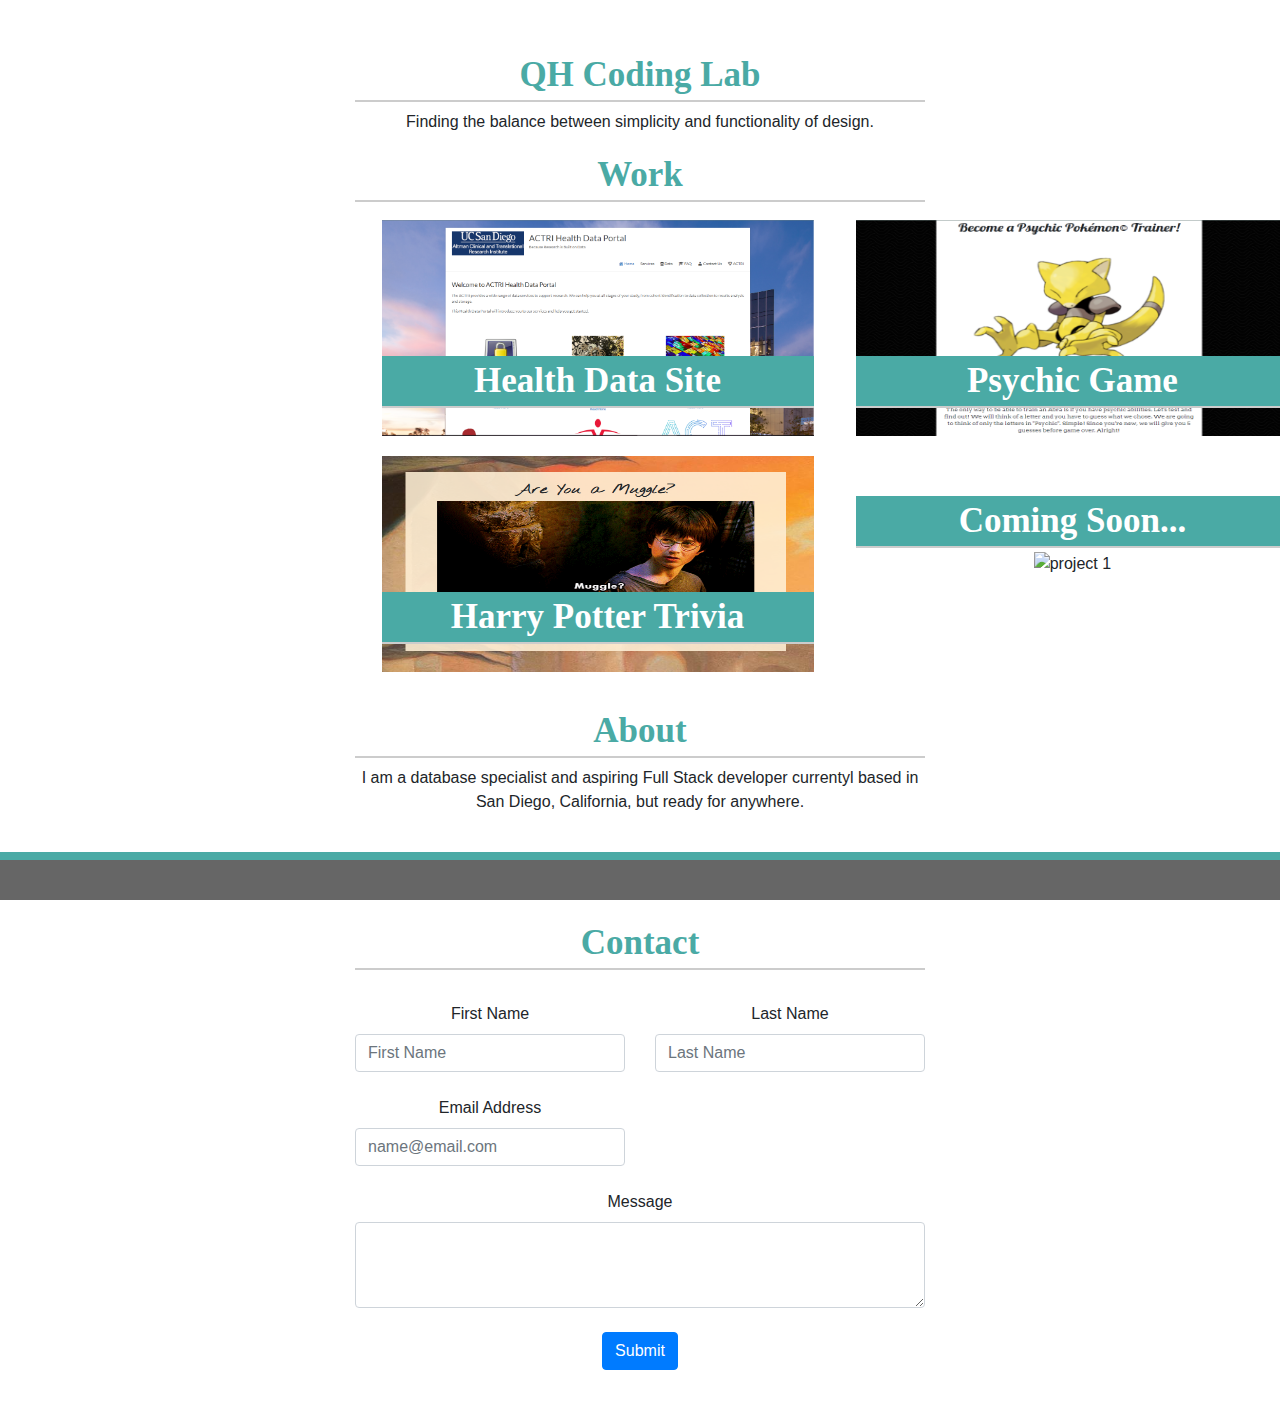
==== index.html @ 9c772b43 "added previous portfolio and trimmed extra pages and coding to be simple and concise" ====
<!DOCTYPE html>
<html lang="en">

<head>
    <!--meta tags -->
    <meta charset="utf-8">
    <meta name="viewport" content="width=device-width, initial-scale=1, shrink-to-fit=yes">
    <!--Bootstrap link-->
    <link rel="stylesheet" href="https://stackpath.bootstrapcdn.com/bootstrap/4.3.1/css/bootstrap.min.css"integrity="sha384-ggOyR0iXCbMQv3Xipma34MD+dH/1fQ784/j6cY/iJTQUOhcWr7x9JvoRxT2MZw1T" crossorigin="anonymous">
    <!--font awesome-->
    <script src="https://kit.fontawesome.com/ea7c971eee.js"></script>
    <!--Link to css file-->
    <link rel="stylesheet" href="css/style.css">

    <title>Quinlan Hampton</title>
</head>

<body class="background">    
<!--main part-->
    <article class="container main">

        <!--blank-->
        <div class="row"></div>

        <!--header-->
        <div class="row" id= "box">
            <div class="col-md-offset-1 col-md-12">
                <h2>QH Coding Lab</h2>
            </div>
        </div>
        <div class="row">
            <div class="col-md-offset-1 col-md-12">
                <p>Finding the balance between simplicity and functionality of design.</p>
            </div>
        </div>

        <!--work-->
        <div class="row" id= "box">
            <div class="col-md-offset-1 col-md-12" id="work">
                <h2> Work </h2>
                <!--portfolio grid-->
                <div class="row">
                    <div class="col-md-12">
                        <div class="inner-grid">

                            <div class="project">
                                <img src="images/health-data.PNG" alt="Health Data Site" height="216" width="400" />
                                <a href="https://healthdata.ucsd.edu/" target= "_blank">
                                    <h2>Health Data Site</h2>
                                </a>
                            </div>

                            <div class="project">
                                <img src="images/psychic-game.png" alt="Psychic Game" height="216" width="400" />
                                <a href="https://qhampton.github.io/psychic-game" target= "_blank">
                                <h2>Psychic Game</h2>
                                </a>
                            </div>

                            <div class="row">
                                <div class="col-md-12">
                                    <div class="project">

                                        <img src="images/hp-trivia-2.png" alt="Trivia Game" height="216" width="400" />
                                        <a href="https://qhampton.github.io/trivia-game" target= "_blank">
                                        <h2>Harry Potter Trivia</h2>
                                        </a>
                                    </div>

                                    <div class="project">
                                        <img src="https://picsum.photos/400/200/" alt="project 1" />
                                        <h2>Coming Soon...</h2>
                                    </div>
                                </div>
                            </div>
                        </div>
                        <!--blank-->
                        <div class="row"></div>
                        <br>
                    </div>
                </div>

                <!--About-->
                <div class="row" id= "box">
                    <div class="col-md-offset-1 col-md-12" id = "about">
                        <h2>About</h2>
                        <p>I am a database specialist and aspiring Full Stack developer currentyl based in San Diego,
                            California, but ready for anywhere.</p><br>
                        <p>My design and athestic derives from my love of games, from video - table top, the excitment
                            of trying new foods, and the pursuit of </p>
                    </div>
                </div>

                <!--Contact-->
                <div class="row" id= "box">
                    <div class="col-md-offset-1 col-md-12" id ="contact">
                        <h2>Contact</h2>
                        <form>
                            <div class="form-group">
                                <br>
                                <!--first name-->
                                <div class="row">
                                    <div class="col-sm-offset-2 col-sm-6">
                                        <label for="firstname">First Name</label>
                                        <input type="firstname" class="form-control" id="firstname"
                                            placeholder="First Name">
                                    </div>
                                    <!--last name-->
                                    <div class="col-sm-offset-2 col-sm-6">
                                        <label for="lastname">Last Name</label>
                                        <input type="lastname" class="form-control" id="lastname"
                                            placeholder="Last Name">
                                    </div>
                                </div>
                                <br>
                                <!--email-->
                                <div class="row">
                                    <div class="col-sm-offset-2 col-sm-6">
                                        <label for="exampleInputEmail1">Email Address</label>
                                        <input type="email" class="form-control" id="exampleInputEmail1"
                                            aria-describedby="emailHelp" placeholder="name@email.com">
                                    </div>
                                </div>
                                <br>
                                <!--message-->
                                <div class="row">
                                    <div class="col-md-offset-1 col-md-12">
                                        <label for="message">Message</label>
                                        <textarea class="form-control" id="message" rows="3"></textarea>
                                    </div>
                                </div>
                                <br>
                                <button type="submit" class="btn btn-primary">Submit</button>
                                <!--blank-->
                                <div class="row"></div>
                                <br>
                        </form>
                    </div>
                </div>

    <footer>
        <a href="https://github.com/qhampton/" target= "_blank"><i class="fab fa-github-square fa-3x"></i></a>

        <a href="https://www.linkedin.com/in/quinlan-hampton-84290a126" target= "_blank"><i
                class="fab fa-linkedin fa-3x"></i></a>

        <a href="#contact" target= "_blank"><i class="fas fa-envelope fa-3x"></i></a>
    </footer>
</article>
</body>
<!--Bootstrap JS-->
    <script src="https://code.jquery.com/jquery-3.3.1.slim.min.js" integrity="sha384-q8i/X+965DzO0rT7abK41JStQIAqVgRVzpbzo5smXKp4YfRvH+8abtTE1Pi6jizo" crossorigin="anonymous">
    </script>
    <script src="https://cdnjs.cloudflare.com/ajax/libs/popper.js/1.14.7/umd/popper.min.js" integrity="sha384-UO2eT0CpHqdSJQ6hJty5KVphtPhzWj9WO1clHTMGa3JDZwrnQq4sF86dIHNDz0W1" crossorigin="anonymous">
    </script>
    <script src="https://stackpath.bootstrapcdn.com/bootstrap/4.3.1/js/bootstrap.min.js" integrity="sha384-JjSmVgyd0p3pXB1rRibZUAYoIIy6OrQ6VrjIEaFf/nJGzIxFDsf4x0xIM+B07jRM" crossorigin="anonymous">
    </script>
</html>
---- css/style.css ----
h1 {
    display: inline-block;
    position: relative;
    left: 0;
    margin-left: 150px;
    height: 100%;
    width: 200px;
    background-color: #4aaaa5;
    color: #ffffff;
    size: 100px;
    line-height: 60px;
    text-align: center;
    font-size: 22px;
    font-family: 'Georgia', Times, Times New Roman, serif;
}

ul {
    margin-right: 50px;
    float: right;
    height: 100%;
    text-align: center;
}

/*main css for all pages*/
.background {
    background-repeat: repeat;
    background-color: #white;
    font-family: 'Arial', 'Helvetica Neue', Helvetica, sans-serif;
}

.main {
    margin: 50px auto 0px;
    height: auto;
    width: 600px;
    text-align: center;
    position: relative;
}

h2 {
    font-family: 'Georgia', Times, Times New Roman, serif;
    color: #4aaaa5;
    border-bottom: 2px solid #cccccc;
    font-size: 35px;
    font-weight: bolder;
    line-height: 50px;
}

/*about me css*/
h3 {
    padding-top: 10px;
    padding-bottom: 3px;
    font-weight: bolder;
    line-height: 10px;
    font-size: 20px;
}

section {
    float: left;
    display: inline-block;
    padding: 0px 10px 10px 10px;
}


/*for 
portfolio grid*/
.inner-grid {
    /* display: block; */
    /* margin: auto; */
    width: 960px;
}

.project {
    display: inline-block;
    position: relative;
    width: 45%;
    margin: 10px 2%;
}

.project img {
    width: 100%;
}

.project h2 {
    position: absolute;
    bottom: 20px;
    background-color: #4aaaa5;
    width: 100%;
    color: #ffffff;
    text-align: center;
} 

footer {
    position: fixed;
    z-index: 2;
    left: 0;
    bottom: 0;
    width: 100%;
    padding: 20px;
    text-align: center;
    border-top: 8px solid #4aaaa5;
    background-color: #666666;
    color: #ffffff;
} 

@media screen and (max-width: 980px) {
    .container{}
    nav{}
    h1{}
    ul{}
    li{}
    body{}
    main{}
    h2{}
    h3{}
    section{}
    div{}
    .inner grid{}
    .project{}
    .project img{}
    .project h2{}
    button{}
    footer{}
}

@media screen and (max-width: 768px) {
    .container{}
    nav{}
    h1{}
    ul{}
    li{}
    body{}
    main{}
    h2{}
    h3{}
    section{}
    div{}
    .inner grid{}
    .project{
        border: 1px solid red; 
        margin:auto;
        display: block;
        width: 80%;
    }
    .project img{}
    .project h2{}
    button{}
    footer{}
}

@media screen and (max-width: 640px) {
    .container{}
    nav{}
    h1{}
    ul{}
    li{}
    body{}
    main{}
    h2{}
    h3{}
    section{}
    div{}
    .inner grid{}
    .project{
        margin:auto;
        float: none;
        display: block;
        width: 300px;
    }
    .project img{}
    .project h2{}
    button{}
    footer{}
}
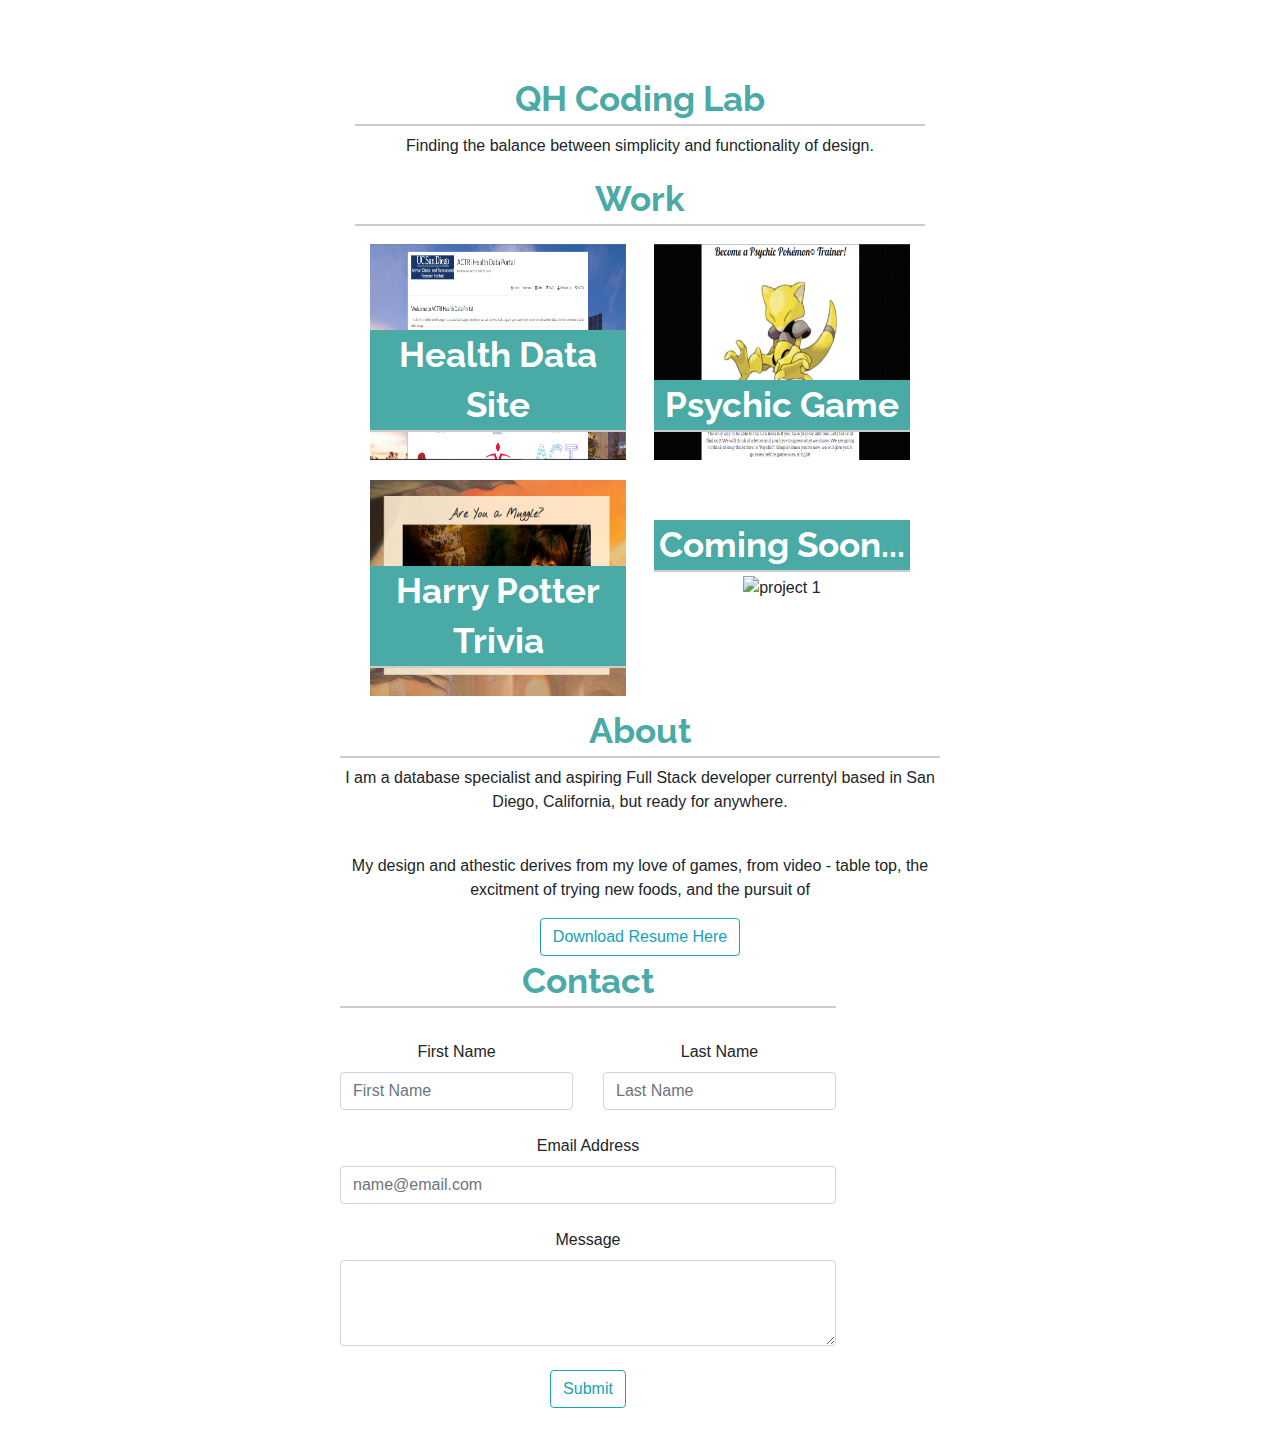
==== commit fda8662b: "removed footer and put nav bar with icons, added resume button, centered content, changed font" ====
--- a/index.html
+++ b/index.html
@@ -6,7 +6,10 @@
     <meta charset="utf-8">
     <meta name="viewport" content="width=device-width, initial-scale=1, shrink-to-fit=yes">
     <!--Bootstrap link-->
-    <link rel="stylesheet" href="https://stackpath.bootstrapcdn.com/bootstrap/4.3.1/css/bootstrap.min.css"integrity="sha384-ggOyR0iXCbMQv3Xipma34MD+dH/1fQ784/j6cY/iJTQUOhcWr7x9JvoRxT2MZw1T" crossorigin="anonymous">
+    <link rel="stylesheet" href="https://stackpath.bootstrapcdn.com/bootstrap/4.3.1/css/bootstrap.min.css"
+        integrity="sha384-ggOyR0iXCbMQv3Xipma34MD+dH/1fQ784/j6cY/iJTQUOhcWr7x9JvoRxT2MZw1T" crossorigin="anonymous">
+    <!--Google fons-->
+    <link href="https://fonts.googleapis.com/css?family=Raleway&display=swap" rel="stylesheet">
     <!--font awesome-->
     <script src="https://kit.fontawesome.com/ea7c971eee.js"></script>
     <!--Link to css file-->
@@ -15,55 +18,67 @@
     <title>Quinlan Hampton</title>
 </head>
 
-<body class="background">    
-<!--main part-->
+<body class="background">
+    <ul class="nav justify-content-end">
+        <li class="nav-item">
+            <a class="navbar-link" href="https://github.com/qhampton/" target="_blank"><i
+                    class="fab fa-github-square fa-2x"></i></a></a>
+        </li>
+        <li class="nav-item">
+            <a class="navbar-link" href="https://www.linkedin.com/in/quinlan-hampton-84290a126" target="_blank"><i
+                    class="fab fa-linkedin fa-2x"></i></a>
+        </li>
+        <li class="nav-item">
+            <a class="navbar-link" href="#contact" target="_blank"><i class="fas fa-envelope fa-2x"></i></a>
+        </li>
+    </ul>
+    <!--main part-->
     <article class="container main">
-
         <!--blank-->
         <div class="row"></div>
 
         <!--header-->
-        <div class="row" id= "box">
-            <div class="col-md-offset-1 col-md-12">
+        <div class="row" id="box">
+            <div class="col-offset-1 col-12">
                 <h2>QH Coding Lab</h2>
             </div>
         </div>
         <div class="row">
-            <div class="col-md-offset-1 col-md-12">
+            <div class="col-offset-1 col-12">
                 <p>Finding the balance between simplicity and functionality of design.</p>
             </div>
         </div>
 
         <!--work-->
-        <div class="row" id= "box">
-            <div class="col-md-offset-1 col-md-12" id="work">
+        <div class="row" id="box">
+            <div class="col-12" id="work">
                 <h2> Work </h2>
                 <!--portfolio grid-->
                 <div class="row">
-                    <div class="col-md-12">
-                        <div class="inner-grid">
+                    <div class="col-12">
+                        <!-- <div class="inner-grid"> -->
 
                             <div class="project">
                                 <img src="images/health-data.PNG" alt="Health Data Site" height="216" width="400" />
-                                <a href="https://healthdata.ucsd.edu/" target= "_blank">
+                                <a href="https://healthdata.ucsd.edu/" target="_blank">
                                     <h2>Health Data Site</h2>
                                 </a>
                             </div>
 
                             <div class="project">
                                 <img src="images/psychic-game.png" alt="Psychic Game" height="216" width="400" />
-                                <a href="https://qhampton.github.io/psychic-game" target= "_blank">
-                                <h2>Psychic Game</h2>
+                                <a href="https://qhampton.github.io/psychic-game" target="_blank">
+                                    <h2>Psychic Game</h2>
                                 </a>
                             </div>
 
                             <div class="row">
-                                <div class="col-md-12">
+                                <div class="col-12">
                                     <div class="project">
 
                                         <img src="images/hp-trivia-2.png" alt="Trivia Game" height="216" width="400" />
-                                        <a href="https://qhampton.github.io/trivia-game" target= "_blank">
-                                        <h2>Harry Potter Trivia</h2>
+                                        <a href="https://qhampton.github.io/trivia-game" target="_blank">
+                                            <h2>Harry Potter Trivia</h2>
                                         </a>
                                     </div>
 
@@ -81,32 +96,33 @@
                 </div>
 
                 <!--About-->
-                <div class="row" id= "box">
-                    <div class="col-md-offset-1 col-md-12" id = "about">
+                <div class="row" id="box">
+                    <div class="col-offset-1 col-12" id="about">
                         <h2>About</h2>
                         <p>I am a database specialist and aspiring Full Stack developer currentyl based in San Diego,
                             California, but ready for anywhere.</p><br>
                         <p>My design and athestic derives from my love of games, from video - table top, the excitment
                             of trying new foods, and the pursuit of </p>
+                        <button type="button" class="btn btn-outline-info">Download Resume Here</button>
                     </div>
                 </div>
 
                 <!--Contact-->
-                <div class="row" id= "box">
-                    <div class="col-md-offset-1 col-md-12" id ="contact">
+                <div class="row" id="box">
+                    <div class="col-offset-1 col-12" id="contact">
                         <h2>Contact</h2>
                         <form>
                             <div class="form-group">
                                 <br>
                                 <!--first name-->
                                 <div class="row">
-                                    <div class="col-sm-offset-2 col-sm-6">
+                                    <div class="col-sm-offset-1 col-sm-6">
                                         <label for="firstname">First Name</label>
                                         <input type="firstname" class="form-control" id="firstname"
                                             placeholder="First Name">
                                     </div>
                                     <!--last name-->
-                                    <div class="col-sm-offset-2 col-sm-6">
+                                    <div class="col-sm-offset-1 col-sm-6">
                                         <label for="lastname">Last Name</label>
                                         <input type="lastname" class="form-control" id="lastname"
                                             placeholder="Last Name">
@@ -115,7 +131,7 @@
                                 <br>
                                 <!--email-->
                                 <div class="row">
-                                    <div class="col-sm-offset-2 col-sm-6">
+                                    <div class="col-offset-1 col-12">
                                         <label for="exampleInputEmail1">Email Address</label>
                                         <input type="email" class="form-control" id="exampleInputEmail1"
                                             aria-describedby="emailHelp" placeholder="name@email.com">
@@ -124,35 +140,30 @@
                                 <br>
                                 <!--message-->
                                 <div class="row">
-                                    <div class="col-md-offset-1 col-md-12">
+                                    <div class="col-offset-1 col-12">
                                         <label for="message">Message</label>
                                         <textarea class="form-control" id="message" rows="3"></textarea>
                                     </div>
                                 </div>
                                 <br>
-                                <button type="submit" class="btn btn-primary">Submit</button>
+                                <button type="submit" class="btn btn-outline-info">Submit</button>
                                 <!--blank-->
                                 <div class="row"></div>
                                 <br>
                         </form>
                     </div>
                 </div>
-
-    <footer>
-        <a href="https://github.com/qhampton/" target= "_blank"><i class="fab fa-github-square fa-3x"></i></a>
-
-        <a href="https://www.linkedin.com/in/quinlan-hampton-84290a126" target= "_blank"><i
-                class="fab fa-linkedin fa-3x"></i></a>
-
-        <a href="#contact" target= "_blank"><i class="fas fa-envelope fa-3x"></i></a>
-    </footer>
-</article>
+    </article>
 </body>
 <!--Bootstrap JS-->
-    <script src="https://code.jquery.com/jquery-3.3.1.slim.min.js" integrity="sha384-q8i/X+965DzO0rT7abK41JStQIAqVgRVzpbzo5smXKp4YfRvH+8abtTE1Pi6jizo" crossorigin="anonymous">
-    </script>
-    <script src="https://cdnjs.cloudflare.com/ajax/libs/popper.js/1.14.7/umd/popper.min.js" integrity="sha384-UO2eT0CpHqdSJQ6hJty5KVphtPhzWj9WO1clHTMGa3JDZwrnQq4sF86dIHNDz0W1" crossorigin="anonymous">
-    </script>
-    <script src="https://stackpath.bootstrapcdn.com/bootstrap/4.3.1/js/bootstrap.min.js" integrity="sha384-JjSmVgyd0p3pXB1rRibZUAYoIIy6OrQ6VrjIEaFf/nJGzIxFDsf4x0xIM+B07jRM" crossorigin="anonymous">
-    </script>
+<script src="https://code.jquery.com/jquery-3.3.1.slim.min.js"
+    integrity="sha384-q8i/X+965DzO0rT7abK41JStQIAqVgRVzpbzo5smXKp4YfRvH+8abtTE1Pi6jizo" crossorigin="anonymous">
+</script>
+<script src="https://cdnjs.cloudflare.com/ajax/libs/popper.js/1.14.7/umd/popper.min.js"
+    integrity="sha384-UO2eT0CpHqdSJQ6hJty5KVphtPhzWj9WO1clHTMGa3JDZwrnQq4sF86dIHNDz0W1" crossorigin="anonymous">
+</script>
+<script src="https://stackpath.bootstrapcdn.com/bootstrap/4.3.1/js/bootstrap.min.js"
+    integrity="sha384-JjSmVgyd0p3pXB1rRibZUAYoIIy6OrQ6VrjIEaFf/nJGzIxFDsf4x0xIM+B07jRM" crossorigin="anonymous">
+</script>
+
 </html>--- a/css/style.css
+++ b/css/style.css
@@ -1,30 +1,14 @@
-h1 {
-    display: inline-block;
-    position: relative;
-    left: 0;
-    margin-left: 150px;
-    height: 100%;
-    width: 200px;
-    background-color: #4aaaa5;
-    color: #ffffff;
-    size: 100px;
-    line-height: 60px;
-    text-align: center;
-    font-size: 22px;
-    font-family: 'Georgia', Times, Times New Roman, serif;
+nav{
+    background-color: white;
 }
 
-ul {
-    margin-right: 50px;
-    float: right;
-    height: 100%;
-    text-align: center;
+.navbar-link{
+    padding: 15px 5px;
 }
 
-/*main css for all pages*/
 .background {
     background-repeat: repeat;
-    background-color: #white;
+    background-color: white;
     font-family: 'Arial', 'Helvetica Neue', Helvetica, sans-serif;
 }
 
@@ -36,8 +20,24 @@
     position: relative;
 }
 
+h1 {
+    display: inline-block;
+    position: relative;
+    left: 0;
+    margin-left: 150px;
+    height: 100%;
+    width: 200px;
+    background-color: #4aaaa5;
+    color: #ffffff;
+    /* size: 100px; */
+    line-height: 60px;
+    text-align: center;
+    font-size: 22px;
+    font-family: 'Raleway', sans-serif;
+}
+
 h2 {
-    font-family: 'Georgia', Times, Times New Roman, serif;
+    font-family: 'Raleway', sans-serif;
     color: #4aaaa5;
     border-bottom: 2px solid #cccccc;
     font-size: 35px;
@@ -55,7 +55,6 @@
 }
 
 section {
-    float: left;
     display: inline-block;
     padding: 0px 10px 10px 10px;
 }
@@ -64,8 +63,6 @@
 /*for 
 portfolio grid*/
 .inner-grid {
-    /* display: block; */
-    /* margin: auto; */
     width: 960px;
 }
 
@@ -102,72 +99,21 @@
     color: #ffffff;
 } 
 
-@media screen and (max-width: 980px) {
-    .container{}
-    nav{}
-    h1{}
-    ul{}
-    li{}
-    body{}
-    main{}
-    h2{}
-    h3{}
-    section{}
-    div{}
-    .inner grid{}
-    .project{}
-    .project img{}
-    .project h2{}
-    button{}
-    footer{}
-}
+
 
 @media screen and (max-width: 768px) {
-    .container{}
-    nav{}
-    h1{}
-    ul{}
-    li{}
-    body{}
-    main{}
-    h2{}
-    h3{}
-    section{}
-    div{}
-    .inner grid{}
     .project{
-        border: 1px solid red; 
         margin:auto;
         display: block;
         width: 80%;
     }
-    .project img{}
-    .project h2{}
-    button{}
-    footer{}
 }
 
 @media screen and (max-width: 640px) {
-    .container{}
-    nav{}
-    h1{}
-    ul{}
-    li{}
-    body{}
-    main{}
-    h2{}
-    h3{}
-    section{}
-    div{}
-    .inner grid{}
     .project{
         margin:auto;
         float: none;
         display: block;
         width: 300px;
     }
-    .project img{}
-    .project h2{}
-    button{}
-    footer{}
 }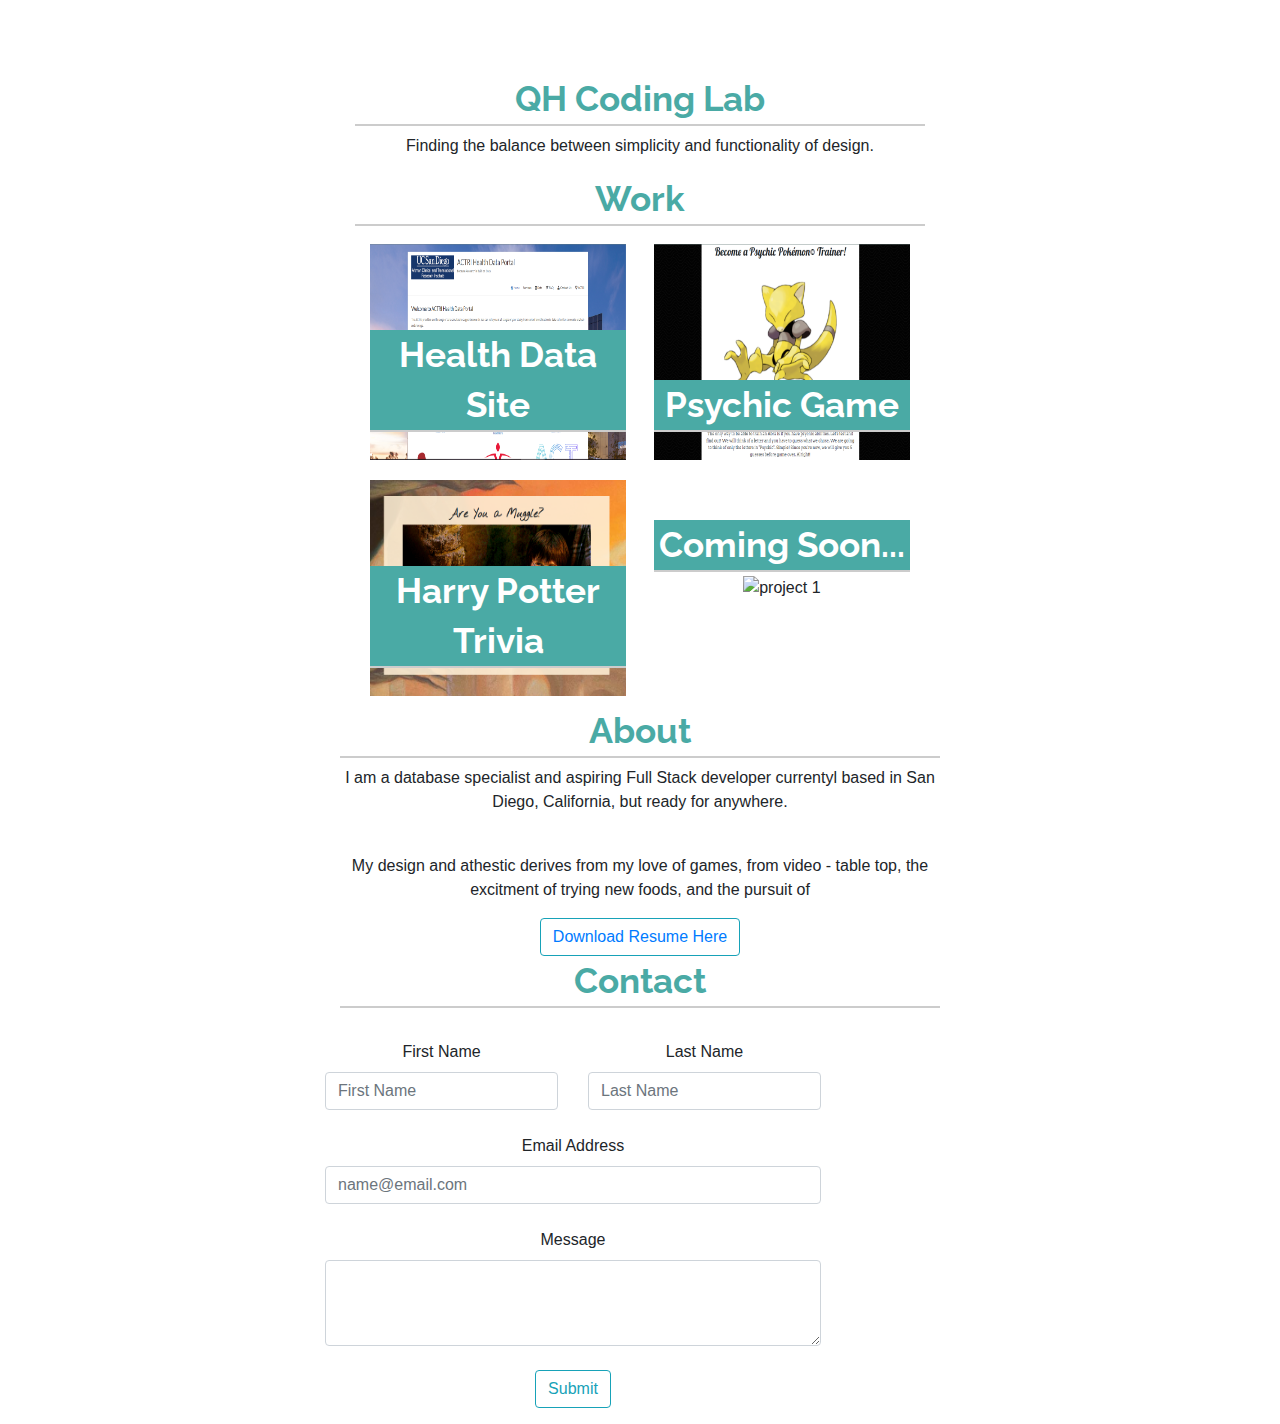
==== commit e4e33bf9: "updated and added resume to page with working button" ====
--- a/index.html
+++ b/index.html
@@ -22,7 +22,7 @@
     <ul class="nav justify-content-end">
         <li class="nav-item">
             <a class="navbar-link" href="https://github.com/qhampton/" target="_blank"><i
-                    class="fab fa-github-square fa-2x"></i></a></a>
+                    class="fab fa-github-square fa-2x"></i></a>
         </li>
         <li class="nav-item">
             <a class="navbar-link" href="https://www.linkedin.com/in/quinlan-hampton-84290a126" target="_blank"><i
@@ -38,7 +38,7 @@
         <div class="row"></div>
 
         <!--header-->
-        <div class="row" id="box">
+        <div class="row">
             <div class="col-offset-1 col-12">
                 <h2>QH Coding Lab</h2>
             </div>
@@ -50,7 +50,7 @@
         </div>
 
         <!--work-->
-        <div class="row" id="box">
+        <div class="row">
             <div class="col-12" id="work">
                 <h2> Work </h2>
                 <!--portfolio grid-->
@@ -58,101 +58,102 @@
                     <div class="col-12">
                         <!-- <div class="inner-grid"> -->
 
-                            <div class="project">
-                                <img src="images/health-data.PNG" alt="Health Data Site" height="216" width="400" />
-                                <a href="https://healthdata.ucsd.edu/" target="_blank">
-                                    <h2>Health Data Site</h2>
-                                </a>
-                            </div>
+                        <div class="project">
+                            <img src="images/health-data.PNG" alt="Health Data Site" height="216" width="400" />
+                            <a href="https://healthdata.ucsd.edu/" target="_blank">
+                                <h2>Health Data Site</h2>
+                            </a>
+                        </div>
 
-                            <div class="project">
-                                <img src="images/psychic-game.png" alt="Psychic Game" height="216" width="400" />
-                                <a href="https://qhampton.github.io/psychic-game" target="_blank">
-                                    <h2>Psychic Game</h2>
-                                </a>
-                            </div>
+                        <div class="project">
+                            <img src="images/psychic-game.png" alt="Psychic Game" height="216" width="400" />
+                            <a href="https://qhampton.github.io/psychic-game" target="_blank">
+                                <h2>Psychic Game</h2>
+                            </a>
+                        </div>
 
-                            <div class="row">
-                                <div class="col-12">
-                                    <div class="project">
+                        <div class="row">
+                            <div class="col-12">
+                                <div class="project">
 
-                                        <img src="images/hp-trivia-2.png" alt="Trivia Game" height="216" width="400" />
-                                        <a href="https://qhampton.github.io/trivia-game" target="_blank">
-                                            <h2>Harry Potter Trivia</h2>
-                                        </a>
-                                    </div>
+                                    <img src="images/hp-trivia-2.png" alt="Trivia Game" height="216" width="400" />
+                                    <a href="https://qhampton.github.io/trivia-game" target="_blank">
+                                        <h2>Harry Potter Trivia</h2>
+                                    </a>
+                                </div>
 
-                                    <div class="project">
-                                        <img src="https://picsum.photos/400/200/" alt="project 1" />
-                                        <h2>Coming Soon...</h2>
-                                    </div>
+                                <div class="project">
+                                    <img src="https://picsum.photos/400/200/" height="216" width="400" alt="project 1" />
+                                    <h2>Coming Soon...</h2>
                                 </div>
                             </div>
+                        </div>
+                    </div>
+                    <!--blank-->
+                    <div class="row"></div>
+                    <br>
+                </div>
+            </div>
+
+            <!--About-->
+            <div class="row">
+                <div class="col-offset-1 col-12" id="about">
+                    <h2>About</h2>
+                    <p>I am a database specialist and aspiring Full Stack developer currentyl based in San Diego,
+                        California, but ready for anywhere.</p><br>
+                    <p>My design and athestic derives from my love of games, from video - table top, the excitment
+                        of trying new foods, and the pursuit of </p>
+                    <button type="button" class="btn btn-outline-info"> <a href="images/Quinlan_Hampton_Resume_2019.pdf" target="_blank">Download Resume Here</a></button>
+                </div>
+            </div>
+
+            <!--Contact-->
+            <div class="row">
+                <div class="col-offset-1 col-12" id="contact">
+                    <h2>Contact</h2>
+                </div>
+                <form>
+                    <div class="form-group">
+                        <br>
+                        <!--first name-->
+                        <div class="row">
+                            <div class="col-offset-2 col-6"> <label for="firstname">First Name</label>
+                                <input type="input" class="form-control" id="firstname" placeholder="First Name">
+                            </div>
+                            <!--last name-->
+                            <div class="col-sm-6">
+                                <label for="lastname">Last Name</label>
+                                <input type="input" class="form-control" id="lastname" placeholder="Last Name">
+                            </div>
+                        </div>
+                        <br>
+                        <!--email-->
+                        <div class="row">
+                            <div class="col-offset-1 col-12" id="contact">
+                                <label for="exampleInputEmail1">Email Address</label>
+                                <input type="email" class="form-control" id="exampleInputEmail1"
+                                    aria-describedby="emailHelp" placeholder="name@email.com">
+                            </div>
+                        </div>
+                        <br>
+                        <!--message-->
+                        <div class="row">
+                            <div class="col-offset-1 col-12" id="contact">
+                                <label for="message">Message</label>
+                                <textarea class="form-control" id="message" rows="3"></textarea>
+                            </div>
+                        </div>
+                        <br>
+                        <div class="row">
+                            <div class="col-offset-1 col-12" id="contact">
+                        <button type="submit" class="btn btn-outline-info">Submit</button>
                         </div>
                         <!--blank-->
                         <div class="row"></div>
                         <br>
-                    </div>
-                </div>
-
-                <!--About-->
-                <div class="row" id="box">
-                    <div class="col-offset-1 col-12" id="about">
-                        <h2>About</h2>
-                        <p>I am a database specialist and aspiring Full Stack developer currentyl based in San Diego,
-                            California, but ready for anywhere.</p><br>
-                        <p>My design and athestic derives from my love of games, from video - table top, the excitment
-                            of trying new foods, and the pursuit of </p>
-                        <button type="button" class="btn btn-outline-info">Download Resume Here</button>
-                    </div>
-                </div>
-
-                <!--Contact-->
-                <div class="row" id="box">
-                    <div class="col-offset-1 col-12" id="contact">
-                        <h2>Contact</h2>
-                        <form>
-                            <div class="form-group">
-                                <br>
-                                <!--first name-->
-                                <div class="row">
-                                    <div class="col-sm-offset-1 col-sm-6">
-                                        <label for="firstname">First Name</label>
-                                        <input type="firstname" class="form-control" id="firstname"
-                                            placeholder="First Name">
-                                    </div>
-                                    <!--last name-->
-                                    <div class="col-sm-offset-1 col-sm-6">
-                                        <label for="lastname">Last Name</label>
-                                        <input type="lastname" class="form-control" id="lastname"
-                                            placeholder="Last Name">
-                                    </div>
-                                </div>
-                                <br>
-                                <!--email-->
-                                <div class="row">
-                                    <div class="col-offset-1 col-12">
-                                        <label for="exampleInputEmail1">Email Address</label>
-                                        <input type="email" class="form-control" id="exampleInputEmail1"
-                                            aria-describedby="emailHelp" placeholder="name@email.com">
-                                    </div>
-                                </div>
-                                <br>
-                                <!--message-->
-                                <div class="row">
-                                    <div class="col-offset-1 col-12">
-                                        <label for="message">Message</label>
-                                        <textarea class="form-control" id="message" rows="3"></textarea>
-                                    </div>
-                                </div>
-                                <br>
-                                <button type="submit" class="btn btn-outline-info">Submit</button>
-                                <!--blank-->
-                                <div class="row"></div>
-                                <br>
-                        </form>
-                    </div>
-                </div>
+                </form>
+            </div>
+        </div>
     </article>
 </body>
 <!--Bootstrap JS-->
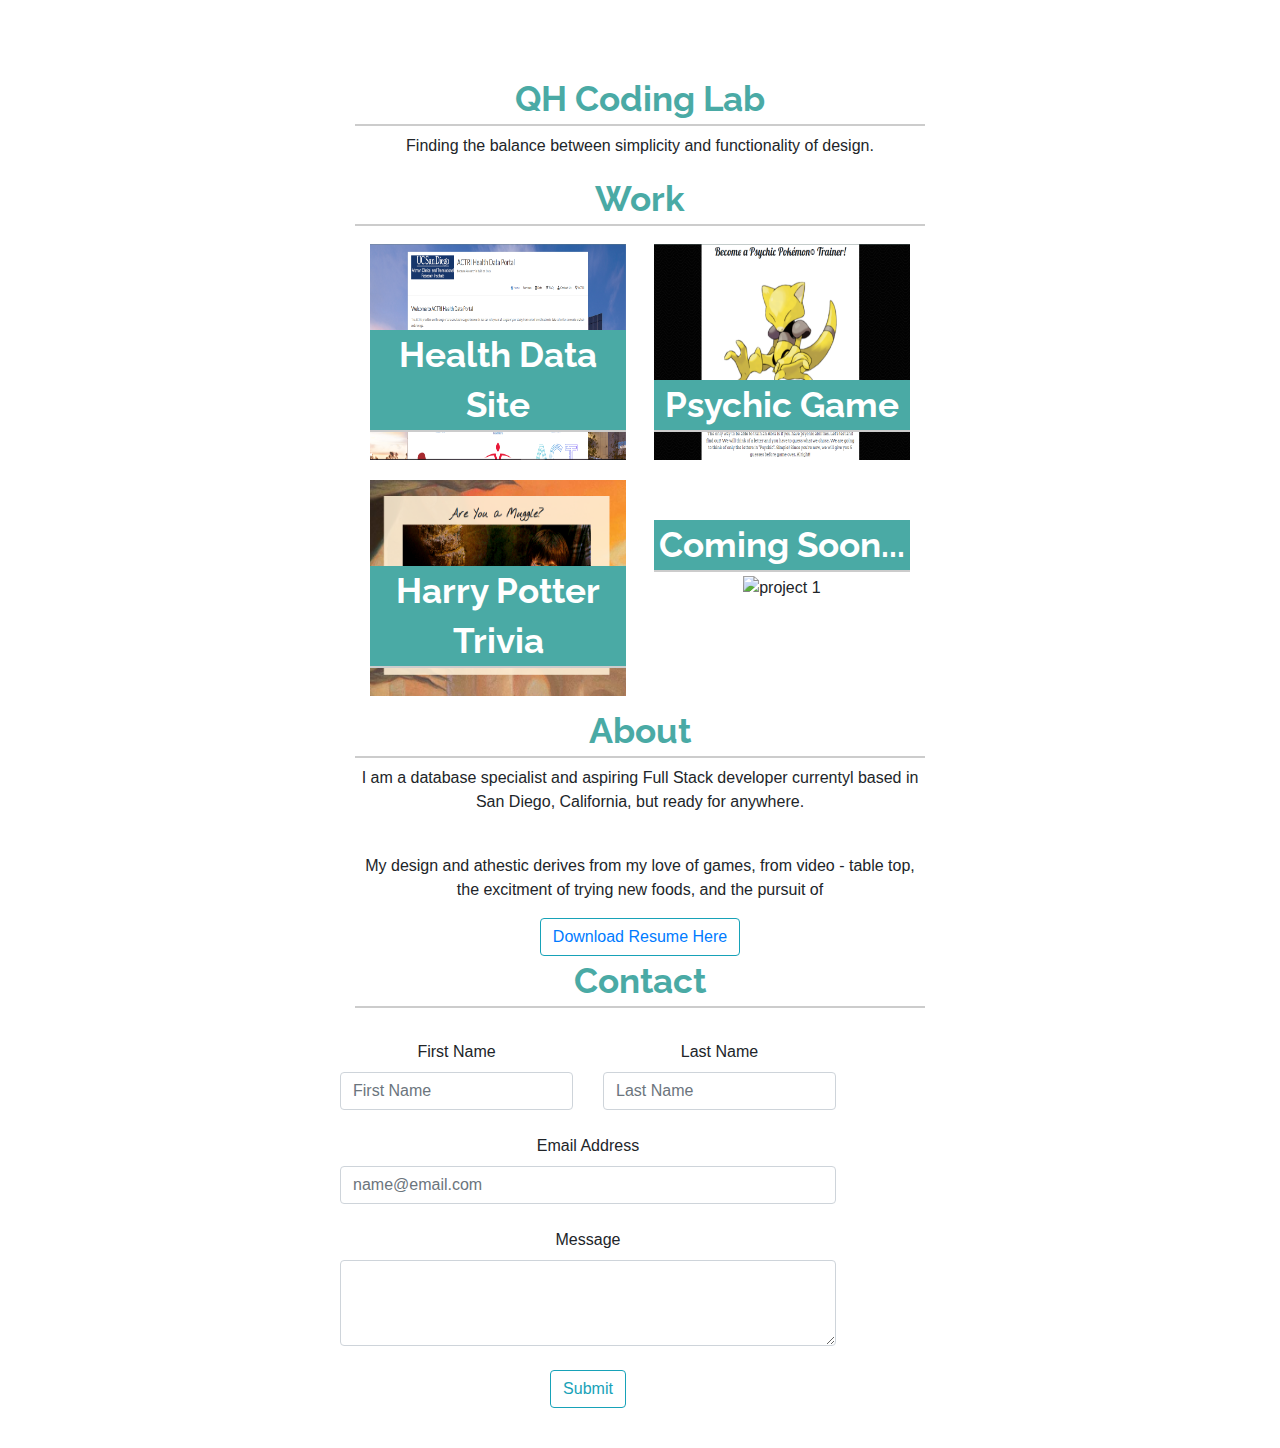
==== commit d71081b9: "cleaned up html code to have no extra tags" ====
--- a/index.html
+++ b/index.html
@@ -53,105 +53,106 @@
         <div class="row">
             <div class="col-12" id="work">
                 <h2> Work </h2>
-                <!--portfolio grid-->
+            </div>
+        </div>
+        <!--portfolio grid-->
+        <div class="row">
+            <div class="col-12">
+                <!-- <div class="inner-grid"> -->
+
+                <div class="project">
+                    <img src="images/health-data.PNG" alt="Health Data Site" height="216" width="400" />
+                    <a href="https://healthdata.ucsd.edu/" target="_blank">
+                        <h2>Health Data Site</h2>
+                    </a>
+                </div>
+
+                <div class="project">
+                    <img src="images/psychic-game.png" alt="Psychic Game" height="216" width="400" />
+                    <a href="https://qhampton.github.io/psychic-game" target="_blank">
+                        <h2>Psychic Game</h2>
+                    </a>
+                </div>
+
                 <div class="row">
                     <div class="col-12">
-                        <!-- <div class="inner-grid"> -->
+                        <div class="project">
 
-                        <div class="project">
-                            <img src="images/health-data.PNG" alt="Health Data Site" height="216" width="400" />
-                            <a href="https://healthdata.ucsd.edu/" target="_blank">
-                                <h2>Health Data Site</h2>
+                            <img src="images/hp-trivia-2.png" alt="Trivia Game" height="216" width="400" />
+                            <a href="https://qhampton.github.io/trivia-game" target="_blank">
+                                <h2>Harry Potter Trivia</h2>
                             </a>
                         </div>
 
                         <div class="project">
-                            <img src="images/psychic-game.png" alt="Psychic Game" height="216" width="400" />
-                            <a href="https://qhampton.github.io/psychic-game" target="_blank">
-                                <h2>Psychic Game</h2>
-                            </a>
-                        </div>
-
-                        <div class="row">
-                            <div class="col-12">
-                                <div class="project">
-
-                                    <img src="images/hp-trivia-2.png" alt="Trivia Game" height="216" width="400" />
-                                    <a href="https://qhampton.github.io/trivia-game" target="_blank">
-                                        <h2>Harry Potter Trivia</h2>
-                                    </a>
-                                </div>
-
-                                <div class="project">
-                                    <img src="https://picsum.photos/400/200/" height="216" width="400" alt="project 1" />
-                                    <h2>Coming Soon...</h2>
-                                </div>
-                            </div>
+                            <img src="https://picsum.photos/400/200/" height="216" width="400" alt="project 1" />
+                            <h2>Coming Soon...</h2>
                         </div>
                     </div>
-                    <!--blank-->
-                    <div class="row"></div>
-                    <br>
                 </div>
             </div>
+            <!--blank-->
+            <div class="row"></div>
+            <br>
+        </div>
+        <!--About-->
+        <div class="row">
+            <div class="col-offset-1 col-12" id="about">
+                <h2>About</h2>
+                <p>I am a database specialist and aspiring Full Stack developer currentyl based in San Diego,
+                    California, but ready for anywhere.</p><br>
+                <p>My design and athestic derives from my love of games, from video - table top, the excitment
+                    of trying new foods, and the pursuit of </p>
+                <button type="button" class="btn btn-outline-info"><a href="images/Quinlan_Hampton_Resume_2019.pdf"
+                        target="_blank">Download Resume Here</a></button>
+            </div>
+        </div>
 
-            <!--About-->
-            <div class="row">
-                <div class="col-offset-1 col-12" id="about">
-                    <h2>About</h2>
-                    <p>I am a database specialist and aspiring Full Stack developer currentyl based in San Diego,
-                        California, but ready for anywhere.</p><br>
-                    <p>My design and athestic derives from my love of games, from video - table top, the excitment
-                        of trying new foods, and the pursuit of </p>
-                    <button type="button" class="btn btn-outline-info"> <a href="images/Quinlan_Hampton_Resume_2019.pdf" target="_blank">Download Resume Here</a></button>
-                </div>
+        <!--Contact-->
+        <div class="row">
+            <div class="col-offset-1 col-12" id="contact">
+                <h2>Contact</h2>
             </div>
 
-            <!--Contact-->
-            <div class="row">
-                <div class="col-offset-1 col-12" id="contact">
-                    <h2>Contact</h2>
+            <div class="form-group">
+                <br>
+                <!--first name-->
+                <div class="row">
+                    <div class="col-offset-2 col-6"> <label for="firstname">First Name</label>
+                        <input type="text" class="form-control" id="firstname" placeholder="First Name">
+                    </div>
+                    <!--last name-->
+                    <div class="col-sm-6">
+                        <label for="lastname">Last Name</label>
+                        <input type="text" class="form-control" id="lastname" placeholder="Last Name">
+                    </div>
                 </div>
-                <form>
-                    <div class="form-group">
-                        <br>
-                        <!--first name-->
-                        <div class="row">
-                            <div class="col-offset-2 col-6"> <label for="firstname">First Name</label>
-                                <input type="input" class="form-control" id="firstname" placeholder="First Name">
-                            </div>
-                            <!--last name-->
-                            <div class="col-sm-6">
-                                <label for="lastname">Last Name</label>
-                                <input type="input" class="form-control" id="lastname" placeholder="Last Name">
-                            </div>
-                        </div>
-                        <br>
-                        <!--email-->
-                        <div class="row">
-                            <div class="col-offset-1 col-12" id="contact">
-                                <label for="exampleInputEmail1">Email Address</label>
-                                <input type="email" class="form-control" id="exampleInputEmail1"
-                                    aria-describedby="emailHelp" placeholder="name@email.com">
-                            </div>
-                        </div>
-                        <br>
-                        <!--message-->
-                        <div class="row">
-                            <div class="col-offset-1 col-12" id="contact">
-                                <label for="message">Message</label>
-                                <textarea class="form-control" id="message" rows="3"></textarea>
-                            </div>
-                        </div>
-                        <br>
-                        <div class="row">
-                            <div class="col-offset-1 col-12" id="contact">
+                <br>
+                <!--email-->
+                <div class="row">
+                    <div class="col-offset-1 col-12">
+                        <label for="exampleInputEmail1">Email Address</label>
+                        <input type="email" class="form-control" id="exampleInputEmail1"
+                            placeholder="name@email.com">
+                    </div>
+                </div>
+                <br>
+                <!--message-->
+                <div class="row">
+                    <div class="col-offset-1 col-12">
+                        <label for="message">Message</label>
+                        <textarea class="form-control" id="message" rows="3"></textarea>
+                    </div>
+                </div>
+                <br>
+                <div class="row">
+                    <div class="col-offset-1 col-12">
                         <button type="submit" class="btn btn-outline-info">Submit</button>
-                        </div>
-                        <!--blank-->
-                        <div class="row"></div>
-                        <br>
-                </form>
+                    </div>
+                </div>
+                <!--blank-->
+                <div class="row"></div>
+                <br>
             </div>
         </div>
     </article>
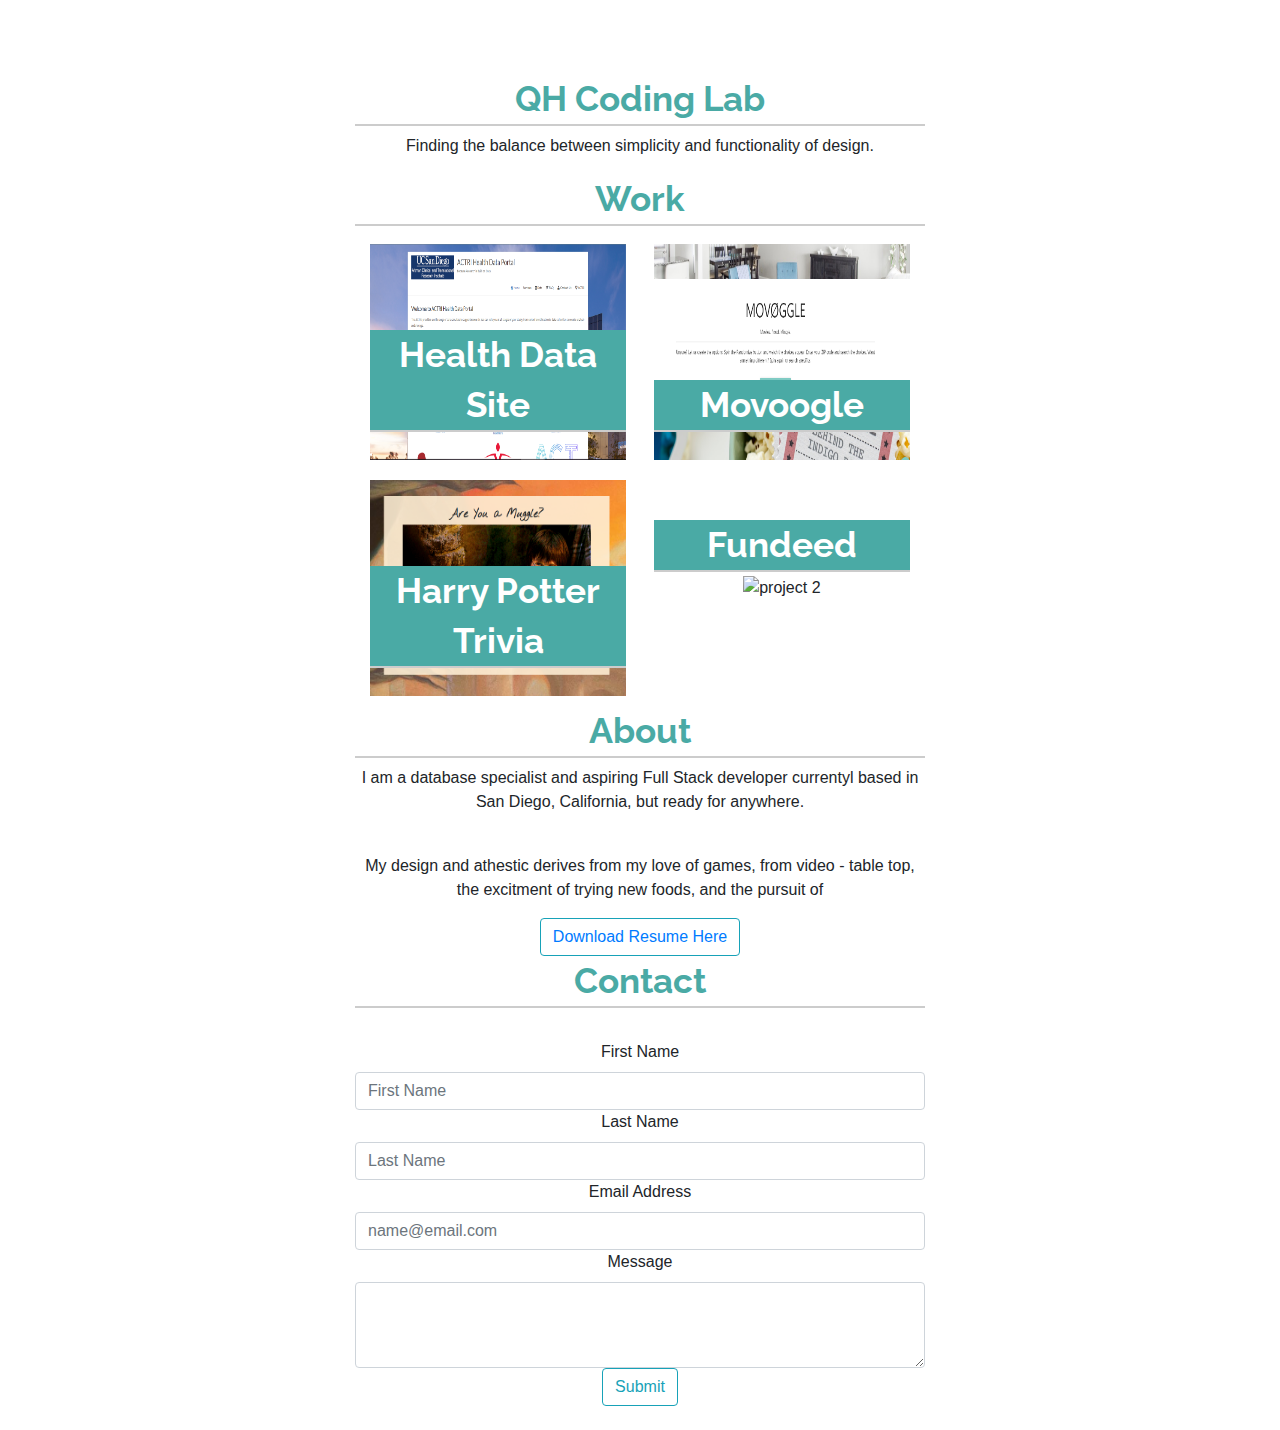
==== commit 59aa9ebc: "updated: work section with projects and the contact section to be aligned" ====
--- a/index.html
+++ b/index.html
@@ -39,12 +39,12 @@
 
         <!--header-->
         <div class="row">
-            <div class="col-offset-1 col-12">
+            <div class="col-12">
                 <h2>QH Coding Lab</h2>
             </div>
         </div>
         <div class="row">
-            <div class="col-offset-1 col-12">
+            <div class="col-12">
                 <p>Finding the balance between simplicity and functionality of design.</p>
             </div>
         </div>
@@ -68,9 +68,9 @@
                 </div>
 
                 <div class="project">
-                    <img src="images/psychic-game.png" alt="Psychic Game" height="216" width="400" />
-                    <a href="https://qhampton.github.io/psychic-game" target="_blank">
-                        <h2>Psychic Game</h2>
+                    <img src="images/movoogle.png" alt="Project 1" height="216" width="400" />
+                    <a href="https://qhampton.github.io/project-1/" target="_blank">
+                        <h2>Movoogle</h2>
                     </a>
                 </div>
 
@@ -85,8 +85,10 @@
                         </div>
 
                         <div class="project">
-                            <img src="https://picsum.photos/400/200/" height="216" width="400" alt="project 1" />
-                            <h2>Coming Soon...</h2>
+                            <img src="images/fundeed.png" height="216" width="400" alt="project 2" />
+                            <a href=" https://thawing-stream-56809.herokuapp.com/" target="_blank">
+                                <h2>Fundeed</h2>
+                            </a>
                         </div>
                     </div>
                 </div>
@@ -97,7 +99,7 @@
         </div>
         <!--About-->
         <div class="row">
-            <div class="col-offset-1 col-12" id="about">
+            <div class="col-12" id="about">
                 <h2>About</h2>
                 <p>I am a database specialist and aspiring Full Stack developer currentyl based in San Diego,
                     California, but ready for anywhere.</p><br>
@@ -110,44 +112,20 @@
 
         <!--Contact-->
         <div class="row">
-            <div class="col-offset-1 col-12" id="contact">
+            <div class="col-12" id="contact">
                 <h2>Contact</h2>
-            </div>
-
-            <div class="form-group">
                 <br>
                 <!--first name-->
-                <div class="row">
-                    <div class="col-offset-2 col-6"> <label for="firstname">First Name</label>
+                    <label for="firstname">First Name</label>
                         <input type="text" class="form-control" id="firstname" placeholder="First Name">
-                    </div>
-                    <!--last name-->
-                    <div class="col-sm-6">
-                        <label for="lastname">Last Name</label>
+                    <label for="lastname">Last Name</label>
                         <input type="text" class="form-control" id="lastname" placeholder="Last Name">
-                    </div>
-                </div>
-                <br>
-                <!--email-->
-                <div class="row">
-                    <div class="col-offset-1 col-12">
-                        <label for="exampleInputEmail1">Email Address</label>
+                    <label for="exampleInputEmail1">Email Address</label>
                         <input type="email" class="form-control" id="exampleInputEmail1"
                             placeholder="name@email.com">
-                    </div>
-                </div>
-                <br>
-                <!--message-->
-                <div class="row">
-                    <div class="col-offset-1 col-12">
-                        <label for="message">Message</label>
+                    <label for="message">Message</label>
                         <textarea class="form-control" id="message" rows="3"></textarea>
-                    </div>
-                </div>
-                <br>
-                <div class="row">
-                    <div class="col-offset-1 col-12">
-                        <button type="submit" class="btn btn-outline-info">Submit</button>
+                    <button type="submit" class="btn btn-outline-info">Submit</button>
                     </div>
                 </div>
                 <!--blank-->
--- a/css/style.css
+++ b/css/style.css
@@ -7,6 +7,7 @@
 }
 
 .background {
+    background-image: url("designbig.jpg");
     background-repeat: repeat;
     background-color: white;
     font-family: 'Arial', 'Helvetica Neue', Helvetica, sans-serif;
@@ -86,21 +87,6 @@
     text-align: center;
 } 
 
-footer {
-    position: fixed;
-    z-index: 2;
-    left: 0;
-    bottom: 0;
-    width: 100%;
-    padding: 20px;
-    text-align: center;
-    border-top: 8px solid #4aaaa5;
-    background-color: #666666;
-    color: #ffffff;
-} 
-
-
-
 @media screen and (max-width: 768px) {
     .project{
         margin:auto;
